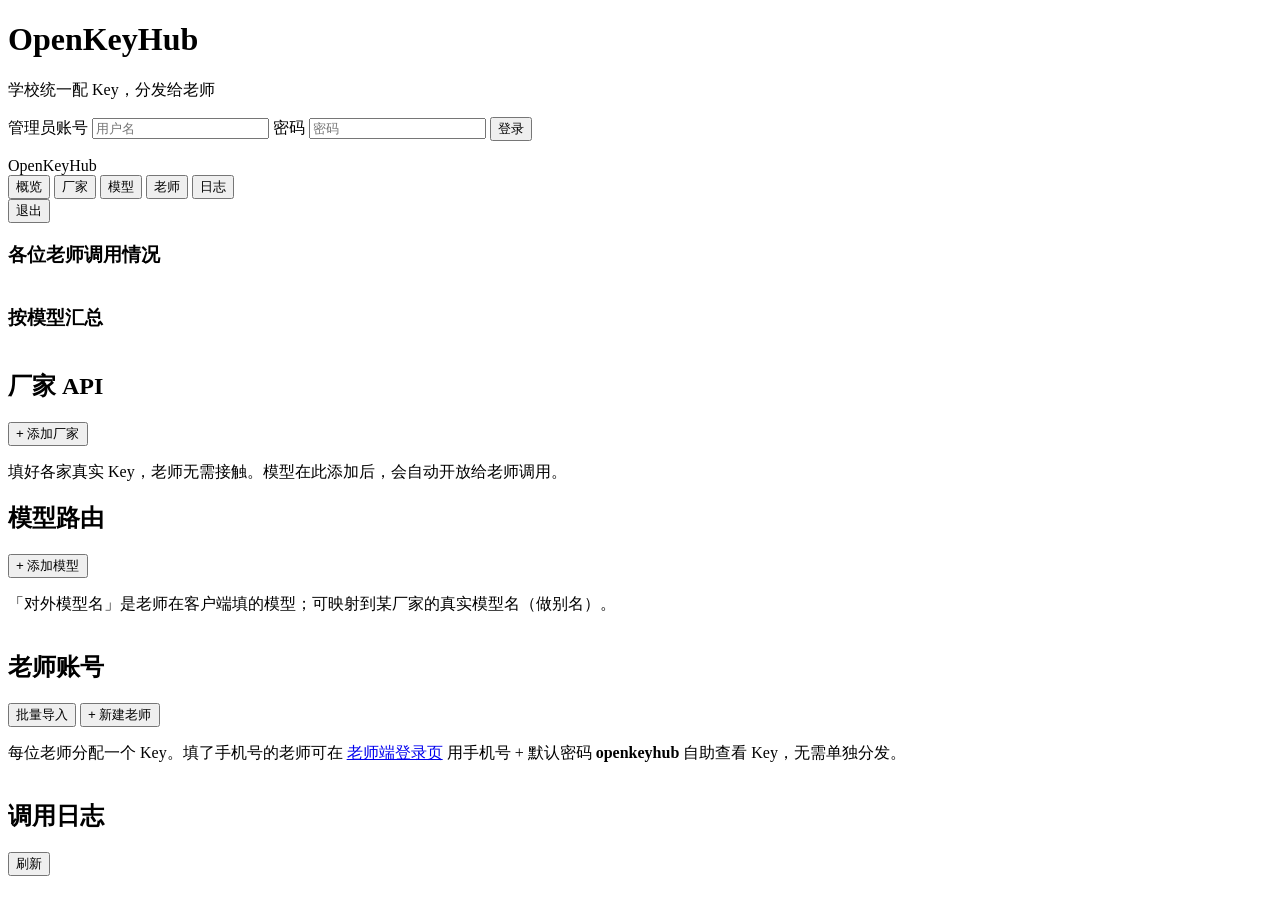
==== frontend/index.html @ 3b33ec2b "OpenKeyHub v1.0.0：轻量多租户 OpenAI 兼容 API 转发网关 学校统一配各家大模型 Key，给老师分发网关 Key；只转发不渲染，老师本机出片、不掏钱。  - 转发网关：/v1" ====
<!DOCTYPE html>
<html lang="zh-CN">
<head>
<meta charset="UTF-8">
<meta name="viewport" content="width=device-width, initial-scale=1, viewport-fit=cover">
<title>OpenKeyHub · API 共享网关</title>
<link rel="stylesheet" href="/static/style.css?v=2">
</head>
<body>

<!-- 登录 / 首次设置 -->
<div id="gate" class="gate hidden">
  <div class="gate-card glass">
    <div class="brand-lg">
      <div class="logo-dot"></div>
      <h1>OpenKeyHub</h1>
      <p class="sub" id="gateSub">学校统一配 Key，分发给老师</p>
    </div>
    <form id="gateForm" autocomplete="off">
      <label>管理员账号</label>
      <input id="gUser" type="text" placeholder="用户名" autocomplete="username">
      <label>密码</label>
      <input id="gPass" type="password" placeholder="密码" autocomplete="current-password">
      <button class="btn-primary" id="gBtn" type="submit">登录</button>
      <p class="hint" id="gHint"></p>
    </form>
  </div>
</div>

<!-- 主应用 -->
<div id="app" class="hidden">
  <header class="topbar glass">
    <div class="brand">
      <div class="logo-dot"></div>
      <span class="name">OpenKeyHub</span>
      <span class="ver" id="ver"></span>
    </div>
    <nav class="seg" id="nav">
      <button data-tab="overview" class="on">概览</button>
      <button data-tab="providers">厂家</button>
      <button data-tab="models">模型</button>
      <button data-tab="accounts">老师</button>
      <button data-tab="logs">日志</button>
    </nav>
    <button class="btn-ghost" id="logoutBtn">退出</button>
  </header>

  <main id="main">
    <!-- 概览 -->
    <section data-view="overview" class="view">
      <div class="cards" id="statCards"></div>
      <div class="panel">
        <div class="panel-h"><h3>各位老师调用情况</h3><span class="muted" id="acctSummaryHint"></span></div>
        <div class="table-wrap"><table id="statTable"></table></div>
      </div>
      <div class="panel">
        <div class="panel-h"><h3>按模型汇总</h3></div>
        <div class="table-wrap"><table id="modelStatTable"></table></div>
      </div>
    </section>

    <!-- 厂家 -->
    <section data-view="providers" class="view hidden">
      <div class="view-h">
        <h2>厂家 API</h2>
        <button class="btn-primary" id="addProviderBtn">+ 添加厂家</button>
      </div>
      <p class="muted">填好各家真实 Key，老师无需接触。模型在此添加后，会自动开放给老师调用。</p>
      <div id="providerList" class="stack"></div>
    </section>

    <!-- 模型 -->
    <section data-view="models" class="view hidden">
      <div class="view-h">
        <h2>模型路由</h2>
        <button class="btn-primary" id="addModelBtn">+ 添加模型</button>
      </div>
      <p class="muted">「对外模型名」是老师在客户端填的模型；可映射到某厂家的真实模型名（做别名）。</p>
      <div class="table-wrap panel"><table id="modelTable"></table></div>
    </section>

    <!-- 老师 -->
    <section data-view="accounts" class="view hidden">
      <div class="view-h">
        <h2>老师账号</h2>
        <div class="row-gap">
          <button class="btn-ghost" id="importBtn">批量导入</button>
          <button class="btn-primary" id="addAccountBtn">+ 新建老师</button>
        </div>
      </div>
      <p class="muted">每位老师分配一个 Key。填了手机号的老师可在 <a id="portalLink" href="/portal" target="_blank">老师端登录页</a> 用手机号 + 默认密码 <b>openkeyhub</b> 自助查看 Key，无需单独分发。</p>
      <div class="table-wrap panel"><table id="accountTable"></table></div>
    </section>

    <!-- 日志 -->
    <section data-view="logs" class="view hidden">
      <div class="view-h"><h2>调用日志</h2><button class="btn-ghost" id="refreshLogs">刷新</button></div>
      <div class="table-wrap panel"><table id="logTable"></table></div>
    </section>
  </main>
</div>

<!-- 通用弹层 -->
<div id="modalBg" class="modal-bg hidden">
  <div class="modal glass" id="modal"></div>
</div>

<!-- 提示条 -->
<div id="toast" class="toast hidden"></div>

<script src="/static/app.js?v=3"></script>
</body>
</html>
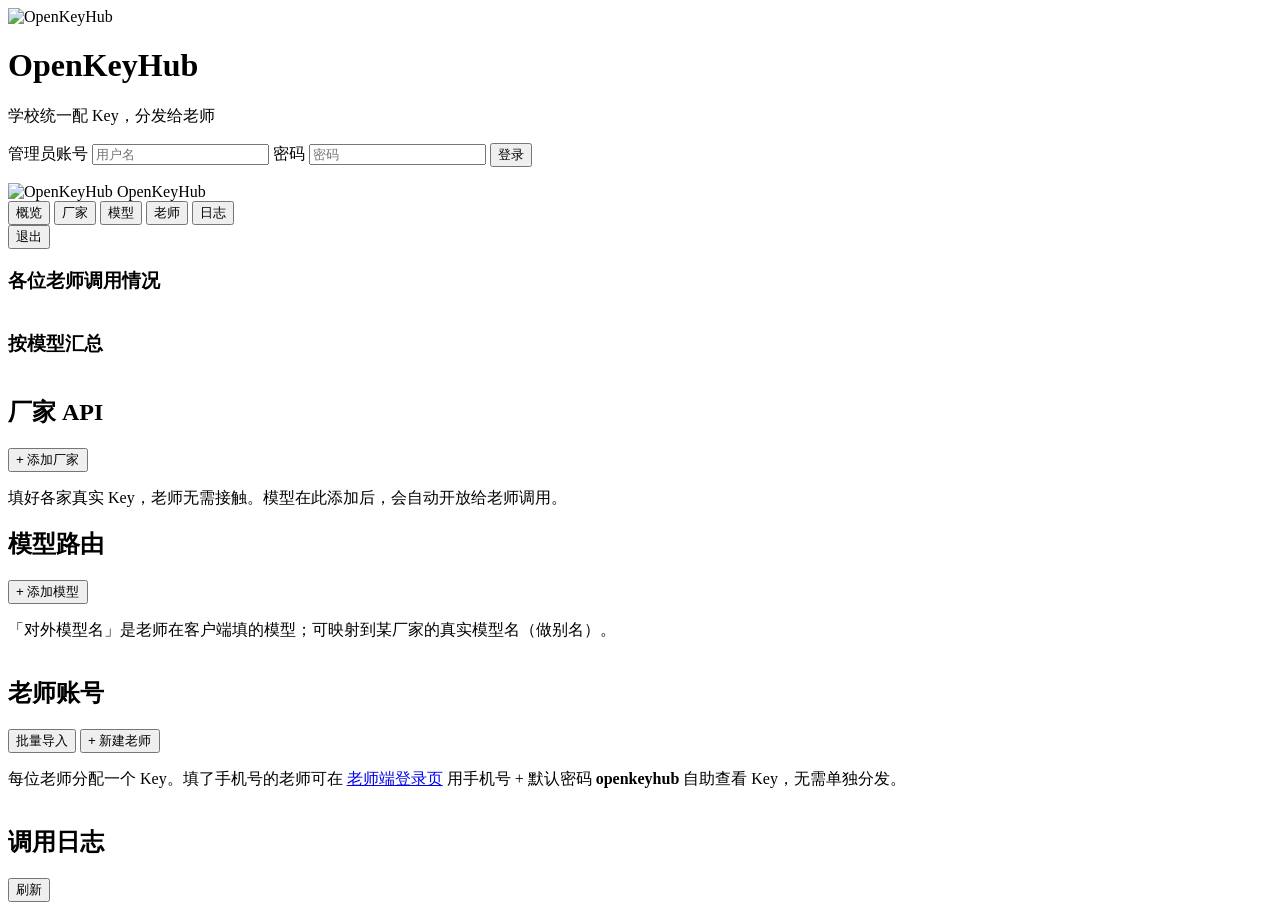
==== commit 048b4ccc: "v1.0.2：新增项目图标 OKh —— 落地页/后台/老师端启用 logo + favicon" ====
--- a/frontend/index.html
+++ b/frontend/index.html
@@ -4,6 +4,7 @@
 <meta charset="UTF-8">
 <meta name="viewport" content="width=device-width, initial-scale=1, viewport-fit=cover">
 <title>OpenKeyHub · API 共享网关</title>
+<link rel="icon" type="image/png" href="/static/icon.png">
 <link rel="stylesheet" href="/static/style.css?v=2">
 </head>
 <body>
@@ -12,7 +13,7 @@
 <div id="gate" class="gate hidden">
   <div class="gate-card glass">
     <div class="brand-lg">
-      <div class="logo-dot"></div>
+      <img class="logo-dot" src="/static/icon.png" alt="OpenKeyHub">
       <h1>OpenKeyHub</h1>
       <p class="sub" id="gateSub">学校统一配 Key，分发给老师</p>
     </div>
@@ -31,7 +32,7 @@
 <div id="app" class="hidden">
   <header class="topbar glass">
     <div class="brand">
-      <div class="logo-dot"></div>
+      <img class="logo-dot" src="/static/icon.png" alt="OpenKeyHub">
       <span class="name">OpenKeyHub</span>
       <span class="ver" id="ver"></span>
     </div>
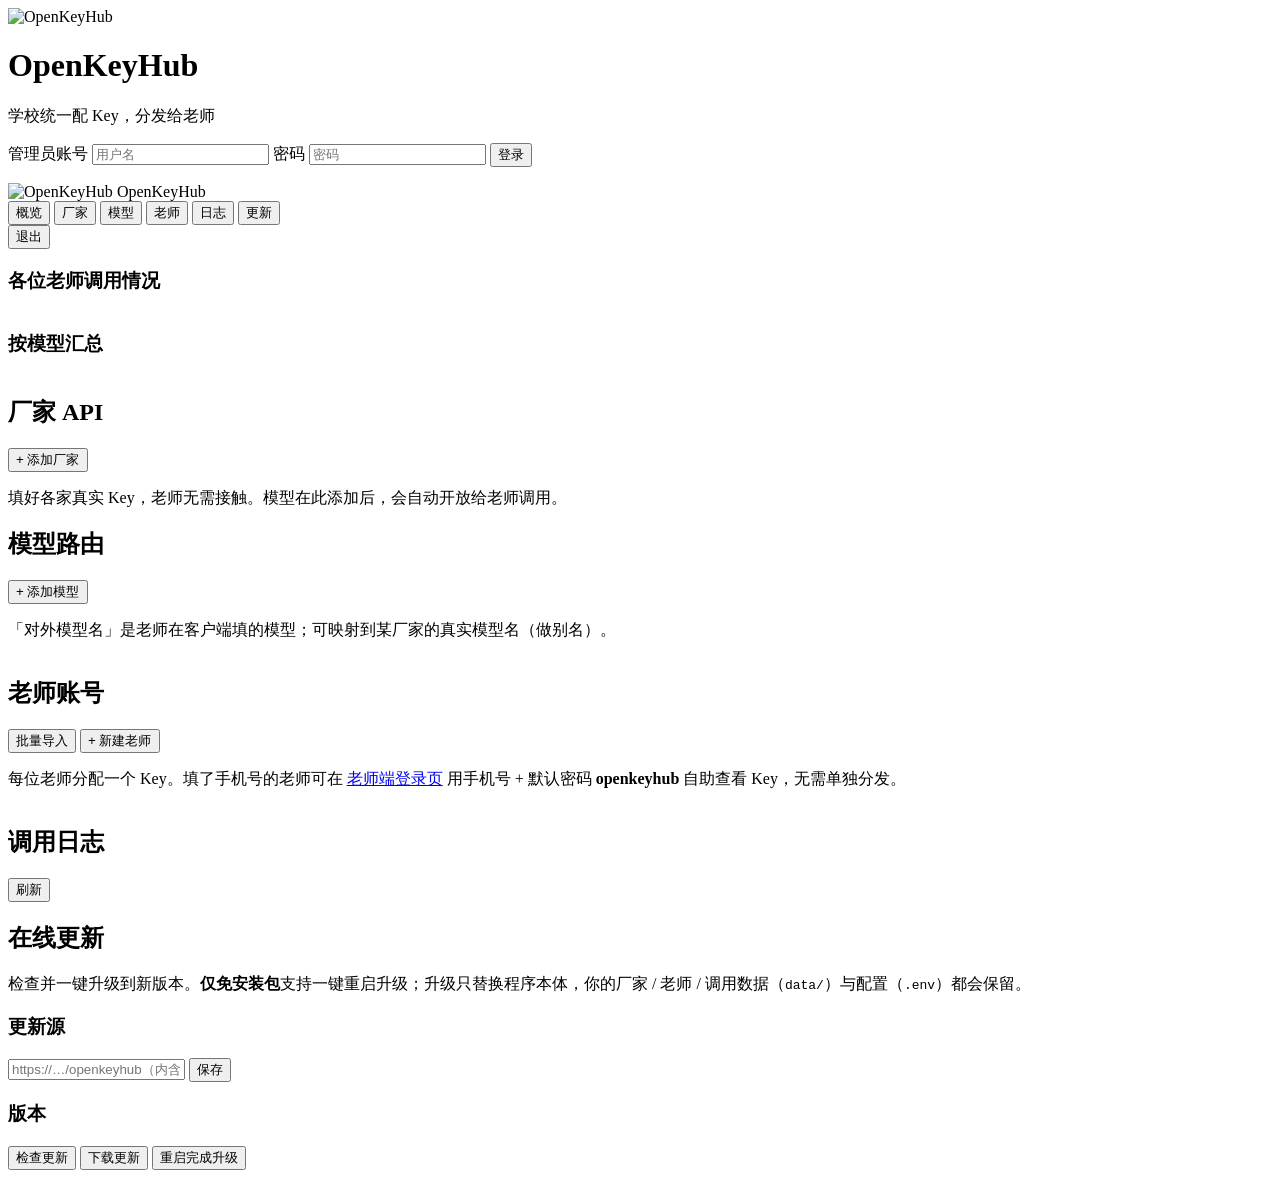
==== commit 6ef9ae0b: "v1.1.0：在线更新 - 后台新增「更新」页：检查 / 下载（进度条）/ 一键重启升级 - 扁平目录白名单升级：只换 backend/frontend/CHANGELOG，data/ 数据与 .en" ====
--- a/frontend/index.html
+++ b/frontend/index.html
@@ -5,7 +5,7 @@
 <meta name="viewport" content="width=device-width, initial-scale=1, viewport-fit=cover">
 <title>OpenKeyHub · API 共享网关</title>
 <link rel="icon" type="image/png" href="/static/icon.png">
-<link rel="stylesheet" href="/static/style.css?v=2">
+<link rel="stylesheet" href="/static/style.css?v=5">
 </head>
 <body>
 
@@ -42,6 +42,7 @@
       <button data-tab="models">模型</button>
       <button data-tab="accounts">老师</button>
       <button data-tab="logs">日志</button>
+      <button data-tab="update">更新</button>
     </nav>
     <button class="btn-ghost" id="logoutBtn">退出</button>
   </header>
@@ -98,6 +99,33 @@
       <div class="view-h"><h2>调用日志</h2><button class="btn-ghost" id="refreshLogs">刷新</button></div>
       <div class="table-wrap panel"><table id="logTable"></table></div>
     </section>
+
+    <!-- 更新 -->
+    <section data-view="update" class="view hidden">
+      <div class="view-h"><h2>在线更新</h2><span class="ver" id="updCurVer"></span></div>
+      <p class="muted">检查并一键升级到新版本。<b>仅免安装包</b>支持一键重启升级；升级只替换程序本体，你的厂家 / 老师 / 调用数据（<code>data/</code>）与配置（<code>.env</code>）都会保留。</p>
+
+      <div class="panel">
+        <div class="panel-h"><h3>更新源</h3></div>
+        <div class="upd-row">
+          <input id="updUrl" type="text" placeholder="https://…/openkeyhub（内含 version.json）">
+          <button class="btn-ghost" id="updSaveSrc">保存</button>
+        </div>
+        <p class="muted" id="updEnvHint"></p>
+      </div>
+
+      <div class="panel">
+        <div class="panel-h"><h3>版本</h3></div>
+        <div class="upd-row">
+          <button class="btn-primary" id="updCheck">检查更新</button>
+          <button class="btn-primary hidden" id="updDownload">下载更新</button>
+          <button class="btn-primary hidden" id="updApply">重启完成升级</button>
+        </div>
+        <p class="hint" id="updMsg"></p>
+        <div class="upd-bar hidden" id="updBarWrap"><div class="upd-bar-in" id="updBar"></div></div>
+        <div id="updNotes" class="upd-notes"></div>
+      </div>
+    </section>
   </main>
 </div>
 
@@ -109,6 +137,6 @@
 <!-- 提示条 -->
 <div id="toast" class="toast hidden"></div>
 
-<script src="/static/app.js?v=3"></script>
+<script src="/static/app.js?v=4"></script>
 </body>
 </html>
